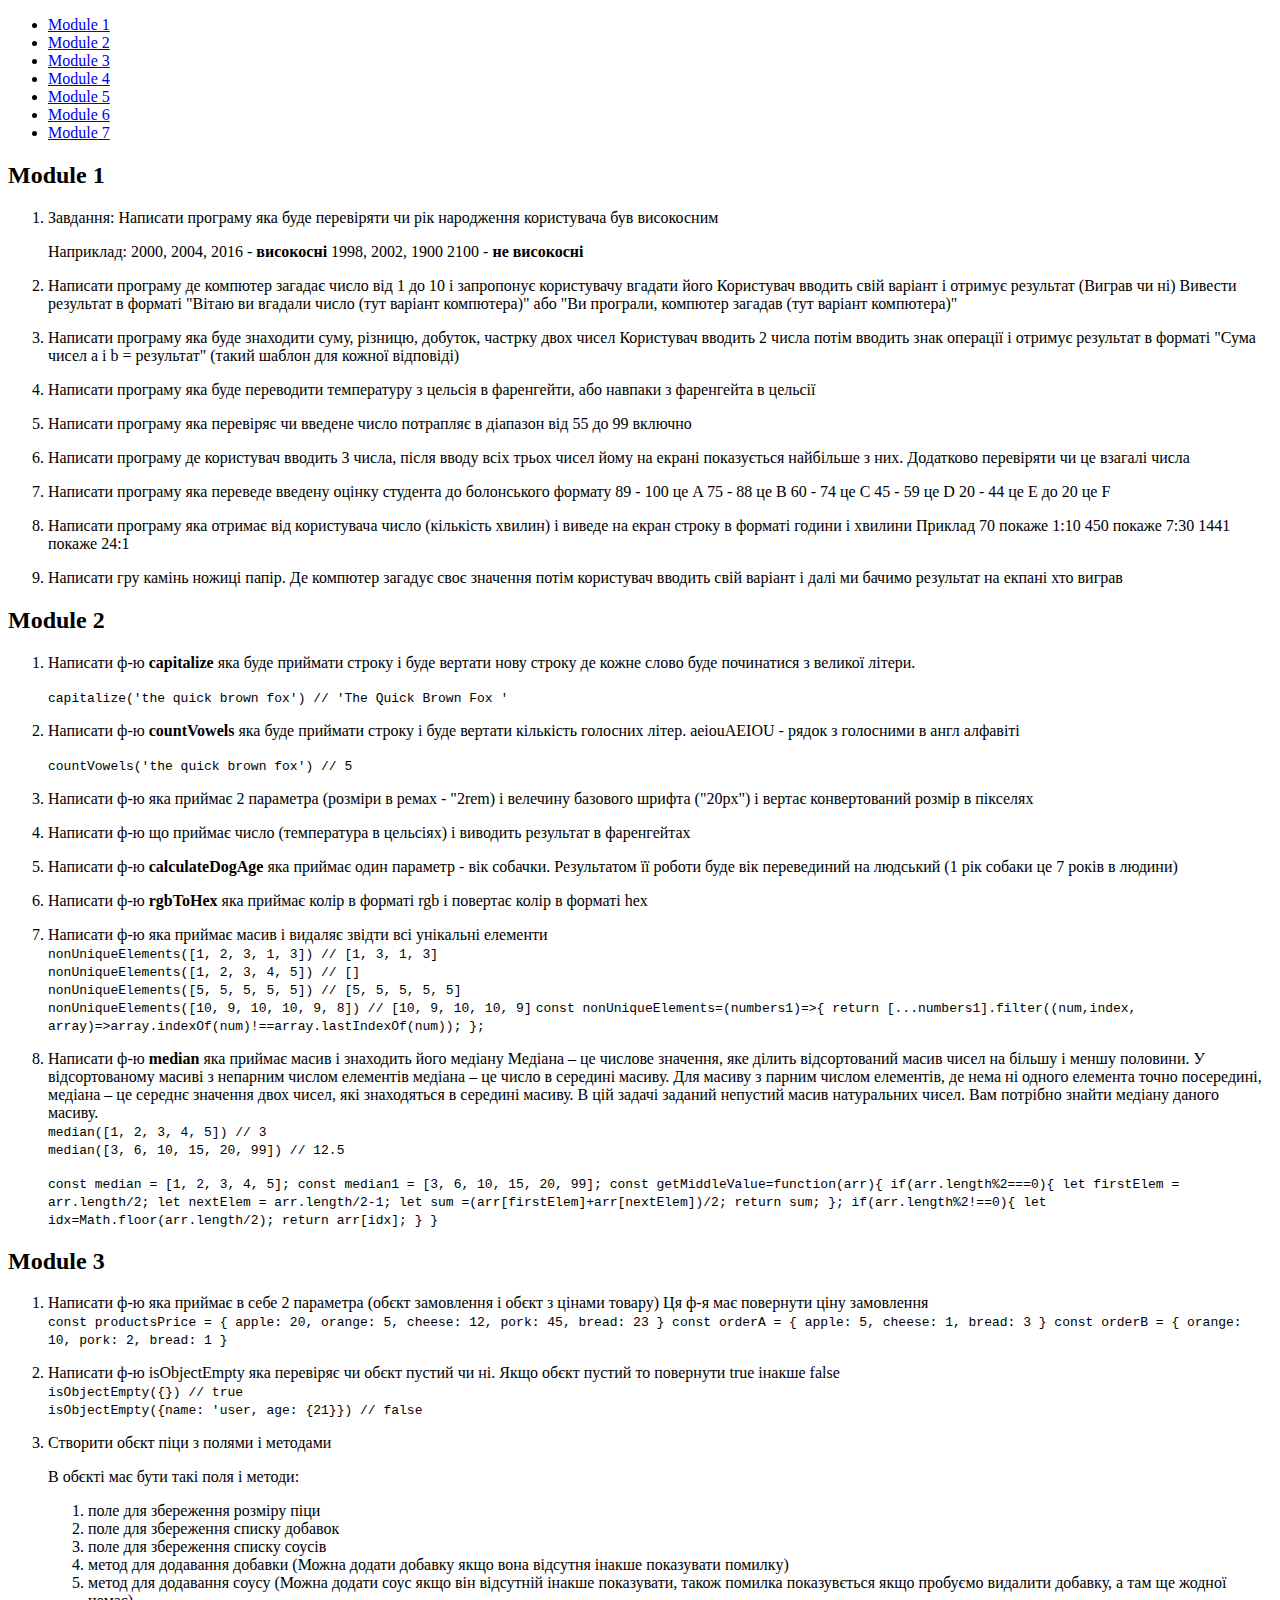
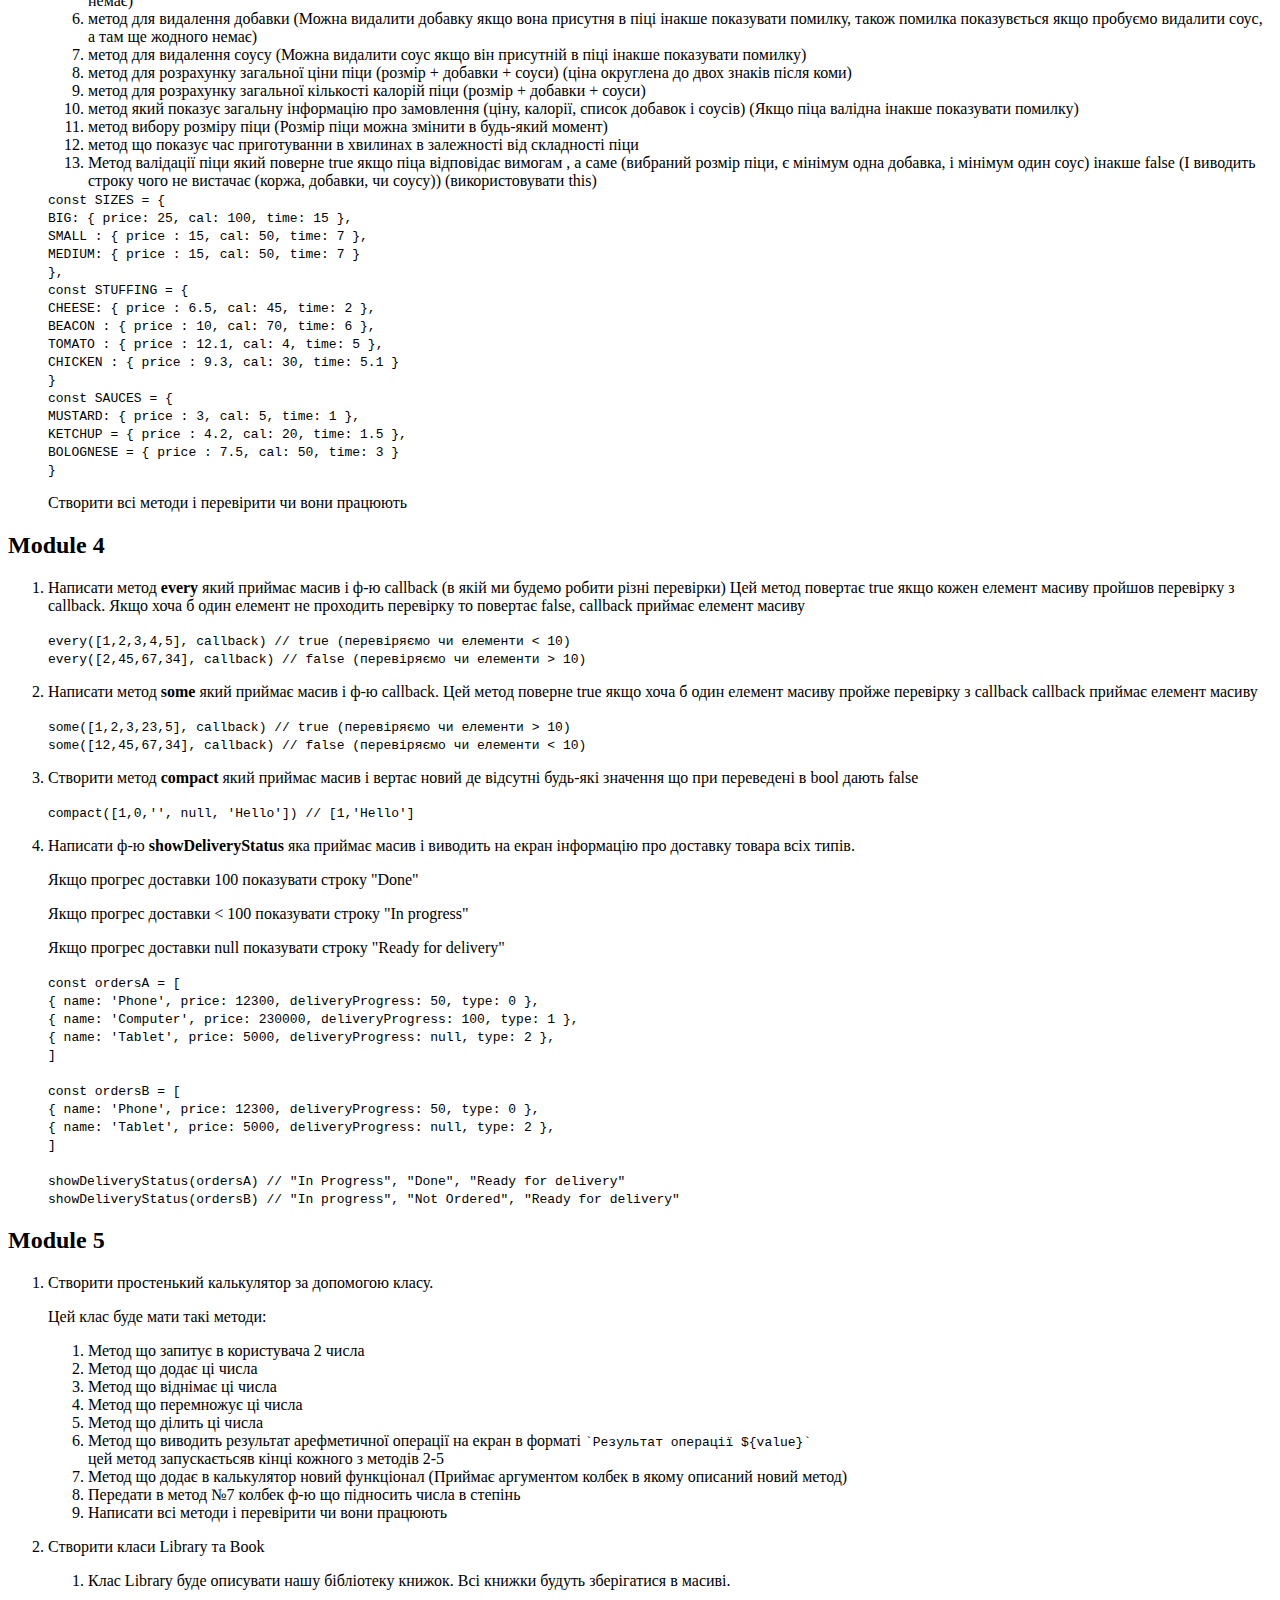
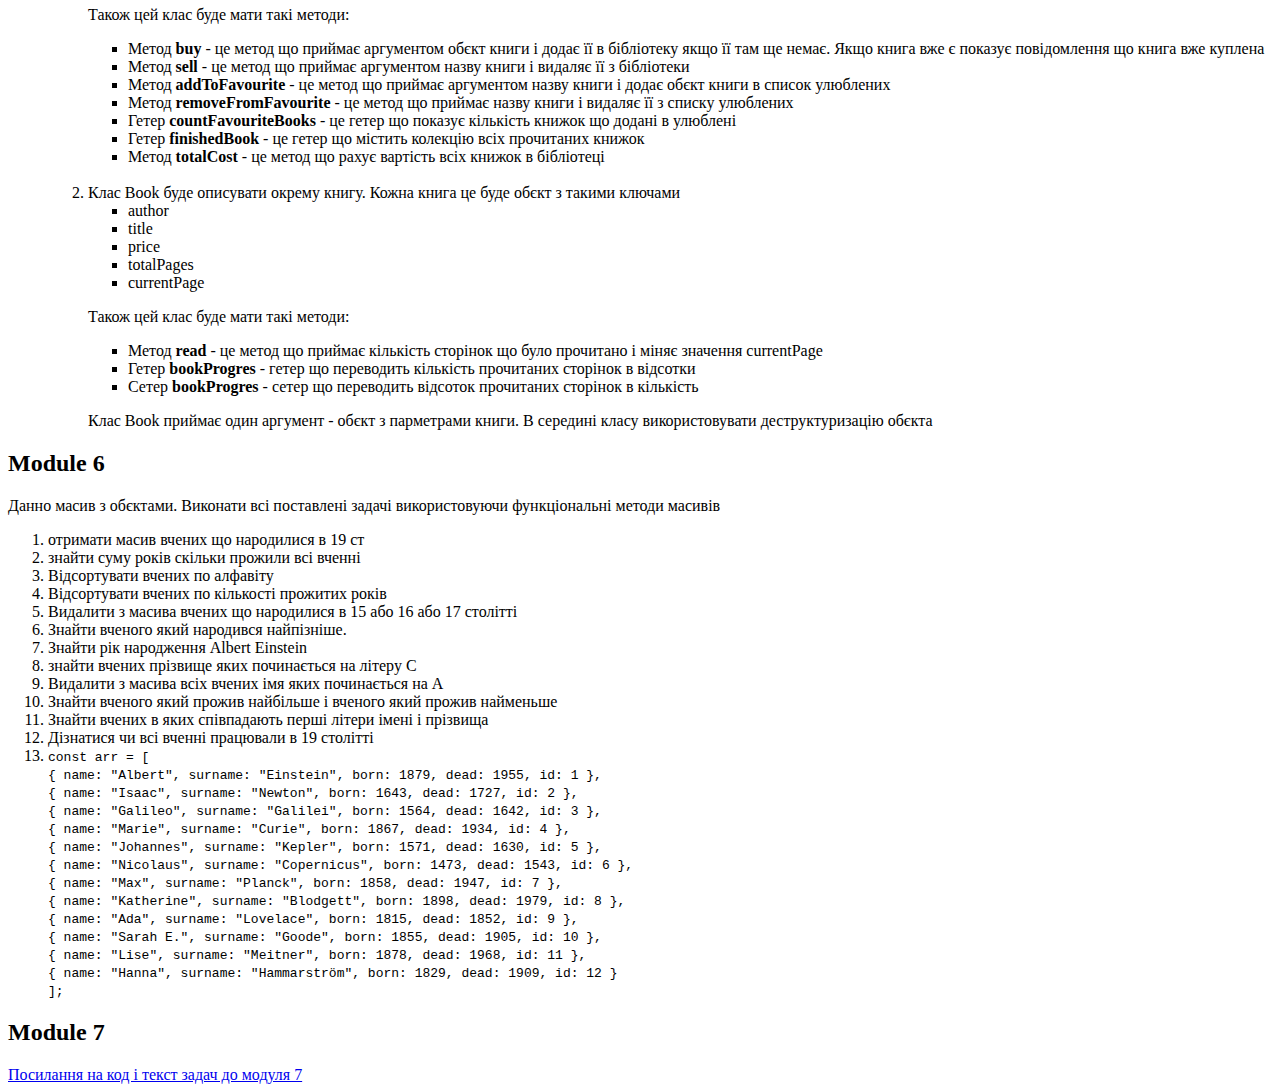
==== task.html @ 3f0f8b0e "task-mod-6" ====
<!DOCTYPE html>
<html lang="en">
  <head>
    <meta charset="UTF-8" />
    <meta name="viewport" content="width=device-width, initial-scale=1.0" />
    <title>Document</title>
  </head>
  <body>
    <div class="container">
      <ul>
        <li>
          <a href="#m1">Module 1</a>
        </li>
        <li><a href="#m2">Module 2</a></li>
        <li><a href="#m3">Module 3</a></li>
        <li><a href="#m4">Module 4</a></li>
        <li><a href="#m5">Module 5</a></li>
        <li><a href="#m6">Module 6</a></li>
        <li><a href="#m7">Module 7</a></li>
      </ul>
      <article id="m1">
        <h2 class="title">Module 1</h2>
        <ol>
          <li>
            <p>
              Завдання: Написати програму яка буде перевіряти чи рік народження
              користувача був високосним
            </p>
            <p>
              Наприклад: 2000, 2004, 2016 - <strong>високосні</strong> 1998,
              2002, 1900 2100 - <strong> не високосні</strong>
            </p>
          </li>
          <li>
            <p>
              Написати програму де компютер загадає число від 1 до 10 і
              запропонує користувачу вгадати його Користувач вводить свій
              варіант і отримує результат (Виграв чи ні) Вивести результат в
              форматі "Вітаю ви вгадали число (тут варіант компютера)" або "Ви
              програли, компютер загадав (тут варіант компютера)"
            </p>
          </li>
          <li>
            <p>
              Написати програму яка буде знаходити суму, різницю, добуток,
              частрку двох чисел Користувач вводить 2 числа потім вводить знак
              операції і отримує результат в форматі "Сума чисел a i b =
              результат" (такий шаблон для кожної відповіді)
            </p>
          </li>
          <li>
            <p>
              Написати програму яка буде переводити температуру з цельсія в
              фаренгейти, або навпаки з фаренгейта в цельсії
            </p>
          </li>
          <li>
            <p>
              Написати програму яка перевіряє чи введене число потрапляє в
              діапазон від 55 до 99 включно
            </p>
          </li>
          <li>
            <p>
              Написати програму де користувач вводить 3 числа, після вводу всіх
              трьох чисел йому на екрані показується найбільше з них. Додатково
              перевіряти чи це взагалі числа
            </p>
          </li>
          <li>
            <p>
              Написати програму яка переведе введену оцінку студента до
              болонського формату 89 - 100 це A 75 - 88 це В 60 - 74 це С 45 -
              59 це D 20 - 44 це Е до 20 це F
            </p>
          </li>
          <li>
            <p>
              Написати програму яка отримає від користувача число (кількість
              хвилин) і виведе на екран строку в форматі години і хвилини
              Приклад 70 покаже 1:10 450 покаже 7:30 1441 покаже 24:1
            </p>
          </li>
          <li>
            <p>
              Написати гру камінь ножиці папір. Де компютер загадує своє
              значення потім користувач вводить свій варіант і далі ми бачимо
              результат на екпані хто виграв
            </p>
          </li>
        </ol>
      </article>
      <article id="m2">
        <h2>Module 2</h2>
        <ol>
          <li>
            <p>
              Написати ф-ю <strong>capitalize</strong> яка буде приймати строку
              і буде вертати нову строку де кожне слово буде починатися з
              великої літери.
            </p>
            <p>
              <code>
                capitalize('the quick brown fox') // 'The Quick Brown Fox '
              </code>
            </p>
          </li>
          <li>
            <p>
              Написати ф-ю <strong>countVowels</strong> яка буде приймати строку
              і буде вертати кількість голосних літер. aeiouAEIOU - рядок з
              голосними в англ алфавіті
            </p>
            <p>
              <code>
                countVowels('the quick brown fox') // 5
              </code>
            </p>
          </li>
          <li>
            <p>
              Написати ф-ю яка приймає 2 параметра (розміри в ремах - "2rem) і
              велечину базового шрифта ("20px") і вертає конвертований розмір в
              пікселях
            </p>
          </li>
          <li>
            <p>
              Написати ф-ю що приймає число (температура в цельсіях) і виводить
              результат в фаренгейтах
            </p>
          </li>
          <li>
            <p>
              Написати ф-ю <strong>calculateDogAge</strong> яка приймає один
              параметр - вік собачки. Результатом її роботи буде вік перевединий
              на людський (1 рік собаки це 7 років в людини)
            </p>
          </li>
          <li>
            <p>
              Написати ф-ю <strong>rgbToHex</strong> яка приймає колір в форматі
              rgb і повертає колір в форматі hex
            </p>
          </li>
          <li>
            <p>
              Написати ф-ю яка приймає масив і видаляє звідти всі унікальні
              елементи
              <br />
              <code>nonUniqueElements([1, 2, 3, 1, 3]) // [1, 3, 1, 3]</code>
              <br />
              <code>nonUniqueElements([1, 2, 3, 4, 5]) // []</code>
              <br />
              <code>nonUniqueElements([5, 5, 5, 5, 5]) // [5, 5, 5, 5, 5]</code>
              <br />
              <code
                >nonUniqueElements([10, 9, 10, 10, 9, 8]) // [10, 9, 10, 10,
                9]</code
              >
              <code
                >const nonUniqueElements=(numbers1)=>{
                return [...numbers1].filter((num,index, array)=>array.indexOf(num)!==array.lastIndexOf(num));
            }; </code>
            </p>
          </li>
          <li>
            <p>
              Написати ф-ю <strong>median</strong> яка приймає масив і знаходить
              його медіану Медіана – це числове значення, яке ділить
              відсортований масив чисел на більшу і меншу половини. У
              відсортованому масиві з непарним числом елементів медіана – це
              число в середині масиву. Для масиву з парним числом елементів, де
              нема ні одного елемента точно посередині, медіана – це середнє
              значення двох чисел, які знаходяться в середині масиву. В цій
              задачі заданий непустий масив натуральних чисел. Вам потрібно
              знайти медіану даного масиву.
              <br />
              <code>median([1, 2, 3, 4, 5]) // 3</code>
              <br />
              <code>median([3, 6, 10, 15, 20, 99]) // 12.5</code>
            </p>
            <code>const median = [1, 2, 3, 4, 5];
const median1 = [3, 6, 10, 15, 20, 99];
const getMiddleValue=function(arr){
    if(arr.length%2===0){
        let firstElem = arr.length/2;
        let nextElem = arr.length/2-1;
        let sum =(arr[firstElem]+arr[nextElem])/2;
        return sum;
    };
    if(arr.length%2!==0){
let idx=Math.floor(arr.length/2);
return arr[idx];
    }
}</code>
          </li>
        </ol>
      </article>
      <article id="m3">
        <h2>Module 3</h2>
        <ol>
          <li>
            <p>
              Написати ф-ю яка приймає в себе 2 параметра (обєкт замовлення і
              обєкт з цінами товару) Ця ф-я має повернути ціну замовлення
              <br />
              <code>
                const productsPrice = { apple: 20, orange: 5, cheese: 12, pork:
                45, bread: 23 } const orderA = { apple: 5, cheese: 1, bread: 3 }
                const orderB = { orange: 10, pork: 2, bread: 1 }</code
              >
            </p>
          </li>
          <li>
            <p>
              Написати ф-ю isObjectEmpty яка перевіряє чи обєкт пустий чи ні.
              Якщо обєкт пустий то повернути true інакше false
              <br />
              <code>
                isObjectEmpty({}) // true
                <br />
                isObjectEmpty({name: 'user, age: {21}}) // false
              </code>
            </p>
          </li>
          <li>
            <p>Створити обєкт піци з полями і методами</p>
            <p>В обєкті має бути такі поля і методи:</p>
            <ol>
              <li>поле для збереження розміру піци</li>
              <li>поле для збереження списку добавок</li>
              <li>поле для збереження списку соусів</li>
              <li>
                метод для додавання добавки (Можна додати добавку якщо вона
                відсутня інакше показувати помилку)
              </li>
              <li>
                метод для додавання соусу (Можна додати соус якщо він відсутній
                інакше показувати, також помилка показувється якщо пробуємо
                видалити добавку, а там ще жодної немає)
              </li>
              <li>
                метод для видалення добавки (Можна видалити добавку якщо вона
                присутня в піці інакше показувати помилку, також помилка
                показувється якщо пробуємо видалити соус, а там ще жодного
                немає)
              </li>
              <li>
                метод для видалення соусу (Можна видалити соус якщо він
                присутній в піці інакше показувати помилку)
              </li>
              <li>
                метод для розрахунку загальної ціни піци (розмір + добавки +
                соуси) (ціна округлена до двох знаків після коми)
              </li>
              <li>
                метод для розрахунку загальної кількості калорій піци (розмір +
                добавки + соуси)
              </li>
              <li>
                метод який показує загальну інформацію про замовлення (ціну,
                калорії, список добавок і соусів) (Якщо піца валідна інакше
                показувати помилку)
              </li>
              <li>
                метод вибору розміру піци (Розмір піци можна змінити в будь-який
                момент)
              </li>
              <li>
                метод що показує час приготуванни в хвилинах в залежності від
                складності піци
              </li>
              <li>
                Метод валідації піци який поверне true якщо піца відповідає
                вимогам , а саме (вибраний розмір піци, є мінімум одна добавка,
                і мінімум один соус) інакше false (І виводить строку чого не
                вистачає (коржа, добавки, чи соусу)) (використовувати this)
              </li>
            </ol>
            <code>
              const SIZES = {
              <br />
              BIG: { price: 25, cal: 100, time: 15 },
              <br />
              SMALL : { price : 15, cal: 50, time: 7 },
              <br />
              MEDIUM: { price : 15, cal: 50, time: 7 }
              <br />
              },
            </code>
            <br />
            <code>
              const STUFFING = {
              <br />
              CHEESE: { price : 6.5, cal: 45, time: 2 },
              <br />
              BEACON : { price : 10, cal: 70, time: 6 },
              <br />
              TOMATO : { price : 12.1, cal: 4, time: 5 },
              <br />
              CHICKEN : { price : 9.3, cal: 30, time: 5.1 }
              <br />
              }
            </code>
            <br />
            <code>
              const SAUCES = {
              <br />
              MUSTARD: { price : 3, cal: 5, time: 1 },
              <br />
              KETCHUP = { price : 4.2, cal: 20, time: 1.5 },
              <br />
              BOLOGNESE = { price : 7.5, cal: 50, time: 3 }
              <br />
              }
            </code>
            <p>Створити всі методи і перевірити чи вони працюють</p>
          </li>
        </ol>
      </article>
      <article id="m4">
        <h2>Module 4</h2>
        <ol>
          <li>
            <p>
              Написати метод <strong> every </strong>який приймає масив і ф-ю
              callback (в якій ми будемо робити різні перевірки) Цей метод
              повертає true якщо кожен елемент масиву пройшов перевірку з
              callback. Якщо хоча б один елемент не проходить перевірку то
              повертає false, callback приймає елемент масиву
            </p>
            <p>
              <code>
                every([1,2,3,4,5], callback) // true (перевіряємо чи елементи <
                10)
                <br />
                every([2,45,67,34], callback) // false (перевіряємо чи елементи
                > 10)
              </code>
            </p>
          </li>
          <li>
            <p>
              Написати метод <strong> some </strong> який приймає масив і ф-ю
              callback. Цей метод поверне true якщо хоча б один елемент масиву
              пройже перевірку з callback callback приймає елемент масиву
            </p>
            <p>
              <code>
                some([1,2,3,23,5], callback) // true (перевіряємо чи елементи >
                10)
                <br />
                some([12,45,67,34], callback) // false (перевіряємо чи елементи
                < 10)
              </code>
            </p>
          </li>
          <li>
            <p>
              Створити метод <strong> compact </strong> який приймає масив і
              вертає новий де відсутні будь-які значення що при переведені в
              bool дають false
            </p>
            <p>
              <code>
                compact([1,0,'', null, 'Hello']) // [1,'Hello']
              </code>
            </p>
          </li>
          <li>
            <p>
              Написати ф-ю <strong> showDeliveryStatus </strong> яка приймає
              масив і виводить на екран інформацію про доставку товара всіх
              типів.
            </p>
            <p>Якщо прогрес доставки 100 показувати строку "Done"</p>
            <p>Якщо прогрес доставки < 100 показувати строку "In progress"</p>
            <p>
              Якщо прогрес доставки null показувати строку "Ready for delivery"
            </p>
            <p>
              <code>
                const ordersA = [
                <br />
                { name: 'Phone', price: 12300, deliveryProgress: 50, type: 0 },
                <br />
                { name: 'Computer', price: 230000, deliveryProgress: 100, type:
                1 },
                <br />
                { name: 'Tablet', price: 5000, deliveryProgress: null, type: 2
                }, <br />
                ]
              </code>
              <br />
              <br />
              <code>
                const ordersB = [
                <br />
                { name: 'Phone', price: 12300, deliveryProgress: 50, type: 0 },
                <br />
                { name: 'Tablet', price: 5000, deliveryProgress: null, type: 2
                },
                <br />
                ]
              </code>
              <br />
              <br />
              <code>
                showDeliveryStatus(ordersA) // "In Progress", "Done", "Ready for
                delivery"
                <br />
                showDeliveryStatus(ordersB) // "In progress", "Not Ordered",
                "Ready for delivery"
              </code>
            </p>
          </li>
        </ol>
      </article>
      <article id="m5">
        <h2>Module 5</h2>
        <ol>
          <li>
            <p>
              Створити простенький калькулятор за допомогою класу.
            </p>
            <p>Цей клас буде мати такі методи:</p>
            <ol>
              <li>Метод що запитує в користувача 2 числа</li>
              <li>
                Метод що додає ці числа
              </li>
              <li>Метод що віднімає ці числа</li>
              <li>Метод що перемножує ці числа</li>
              <li>Метод що ділить ці числа</li>
              <li>
                Метод що виводить результат арефметичної операції на екран в
                форматі <code> `Результат операції ${value}`</code>
                <br />
                цей метод запускаєтьсяв кінці кожного з методів 2-5
              </li>
              <li>
                Метод що додає в калькулятор новий функціонал (Приймає
                аргументом колбек в якому описаний новий метод)
              </li>
              <li>
                Передати в метод №7 колбек ф-ю що підносить числа в степінь
              </li>
              <li>Написати всі методи і перевірити чи вони працюють</li>
            </ol>
          </li>
          <li>
            <p>Створити класи Library та Book</p>
            <ol>
              <li>
                Клас Library буде описувати нашу бібліотеку книжок. Всі книжки
                будуть зберігатися в масиві.
                <p>Також цей клас буде мати такі методи:</p>
                <ul>
                  <li>
                    Метод <strong>buy</strong> - це метод що приймає аргументом
                    обєкт книги і додає її в бібліотеку якщо її там ще немає.
                    Якщо книга вже є показує повідомлення що книга вже куплена
                  </li>
                  <li>
                    Метод <strong>sell</strong> - це метод що приймає аргументом
                    назву книги і видаляє її з бібліотеки
                  </li>
                  <li>
                    Метод <strong>addToFavourite</strong> - це метод що приймає
                    аргументом назву книги і додає обєкт книги в список
                    улюблених
                  </li>
                  <li>
                    Метод <strong>removeFromFavourite</strong> - це метод що
                    приймає назву книги і видаляє її з списку улюблених
                  </li>
                  <li>
                    Гетер <strong>сountFavouriteBooks</strong> - це гетер що
                    показує кількість книжок що додані в улюблені
                  </li>
                  <li>
                    Гетер <strong>finishedBook</strong> - це гетер що містить
                    колекцію всіх прочитаних книжок
                  </li>
                  <li>
                    Метод <strong>totalCost</strong> - це метод що рахує
                    вартість всіх книжок в бібліотеці
                    <br />
                    <br />
                  </li>
                </ul>
              </li>
              <li>
                Клас Book буде описувати окрему книгу. Кожна книга це буде обєкт
                з такими ключами
                <ul>
                  <li>author</li>
                  <li>title</li>
                  <li>price</li>
                  <li>totalPages</li>
                  <li>currentPage</li>
                </ul>
                <p>Також цей клас буде мати такі методи:</p>
                <ul>
                  <li>
                    Метод <strong>read</strong> - це метод що приймає кількість
                    сторінок що було прочитано і міняє значення currentPage
                  </li>
                  <li>
                    Гетер <strong>bookProgres</strong> - гетер що переводить
                    кількість прочитаних сторінок в відсотки
                  </li>
                  <li>
                    Сетер <strong>bookProgres</strong> - сетер що переводить
                    відсоток прочитаних сторінок в кількість
                  </li>
                </ul>
                <p>
                  Клас Book приймає один аргумент - обєкт з парметрами книги. В
                  середині класу використовувати деструктуризацію обєкта
                </p>
              </li>
            </ol>
          </li>
        </ol>
      </article>
      <article id="m6">
        <h2>Module 6</h2>
        <p>
          Данно масив з обєктами. Виконати всі поставлені задачі використовуючи
          функціональні методи масивів
        </p>
        <ol>
          <li>отримати масив вчених що народилися в 19 ст</li>
          <li>знайти суму років скільки прожили всі вченні</li>
          <li>Відсортувати вчених по алфавіту</li>
          <li>Відсортувати вчених по кількості прожитих років</li>
          <li>
            Видалити з масива вчених що народилися в 15 або 16 або 17 столітті
          </li>
          <li>Знайти вченого який народився найпізніше.</li>
          <li>Знайти рік народження Albert Einstein</li>
          <li>знайти вчених прізвище яких починається на літеру С</li>
          <li>Видалити з масива всіх вчених імя яких починається на A</li>
          <li>
            Знайти вченого який прожив найбільше і вченого який прожив найменьше
          </li>
          <li>
            Знайти вчених в яких співпадають перші літери імені і прізвища
          </li>
          <li>Дізнатися чи всі вченні працювали в 19 столітті</li>
          <li>
            <code>
              const arr = [
              <br />
              { name: "Albert", surname: "Einstein", born: 1879, dead: 1955, id:
              1 },
              <br />
              { name: "Isaac", surname: "Newton", born: 1643, dead: 1727, id: 2
              },
              <br />
              { name: "Galileo", surname: "Galilei", born: 1564, dead: 1642, id:
              3 },
              <br />
              { name: "Marie", surname: "Curie", born: 1867, dead: 1934, id: 4
              },
              <br />
              { name: "Johannes", surname: "Kepler", born: 1571, dead: 1630, id:
              5 },
              <br />
              { name: "Nicolaus", surname: "Copernicus", born: 1473, dead: 1543,
              id: 6 },
              <br />
              { name: "Max", surname: "Planck", born: 1858, dead: 1947, id: 7 },
              <br />
              { name: "Katherine", surname: "Blodgett", born: 1898, dead: 1979,
              id: 8 },
              <br />
              { name: "Ada", surname: "Lovelace", born: 1815, dead: 1852, id: 9
              },
              <br />
              { name: "Sarah E.", surname: "Goode", born: 1855, dead: 1905, id:
              10 },
              <br />
              { name: "Lise", surname: "Meitner", born: 1878, dead: 1968, id: 11
              },
              <br />
              { name: "Hanna", surname: "Hammarström", born: 1829, dead: 1909,
              id: 12 }
              <br />
              ];
            </code>
          </li>
        </ol>
      </article>
      <article id="m7">
        <h2>Module 7</h2>
        <a
          href="https://github.com/VovaMelnyk/FE16/tree/master/JS/DOM%20practice"
          target="_blank"
          >Посилання на код і текст задач до модуля 7</a
        >
      </article>
    </div>
  </body>
</html>
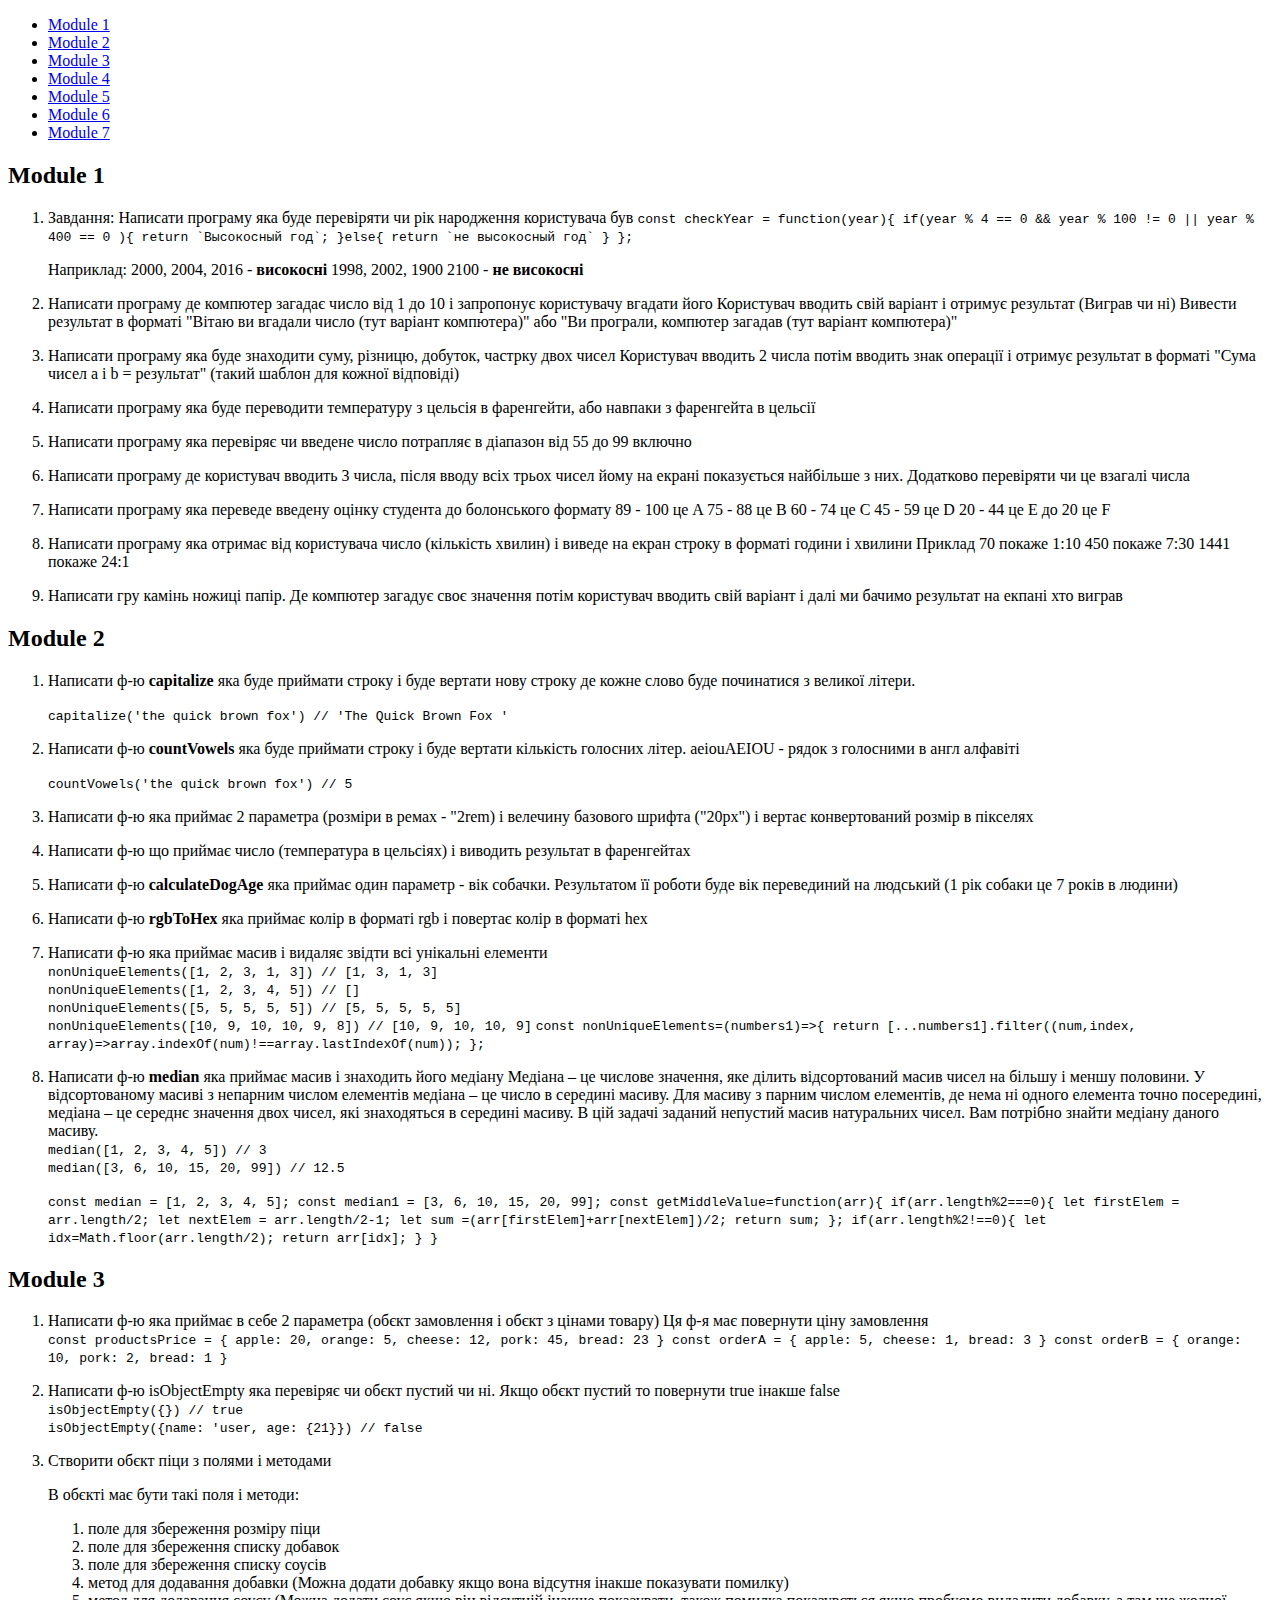
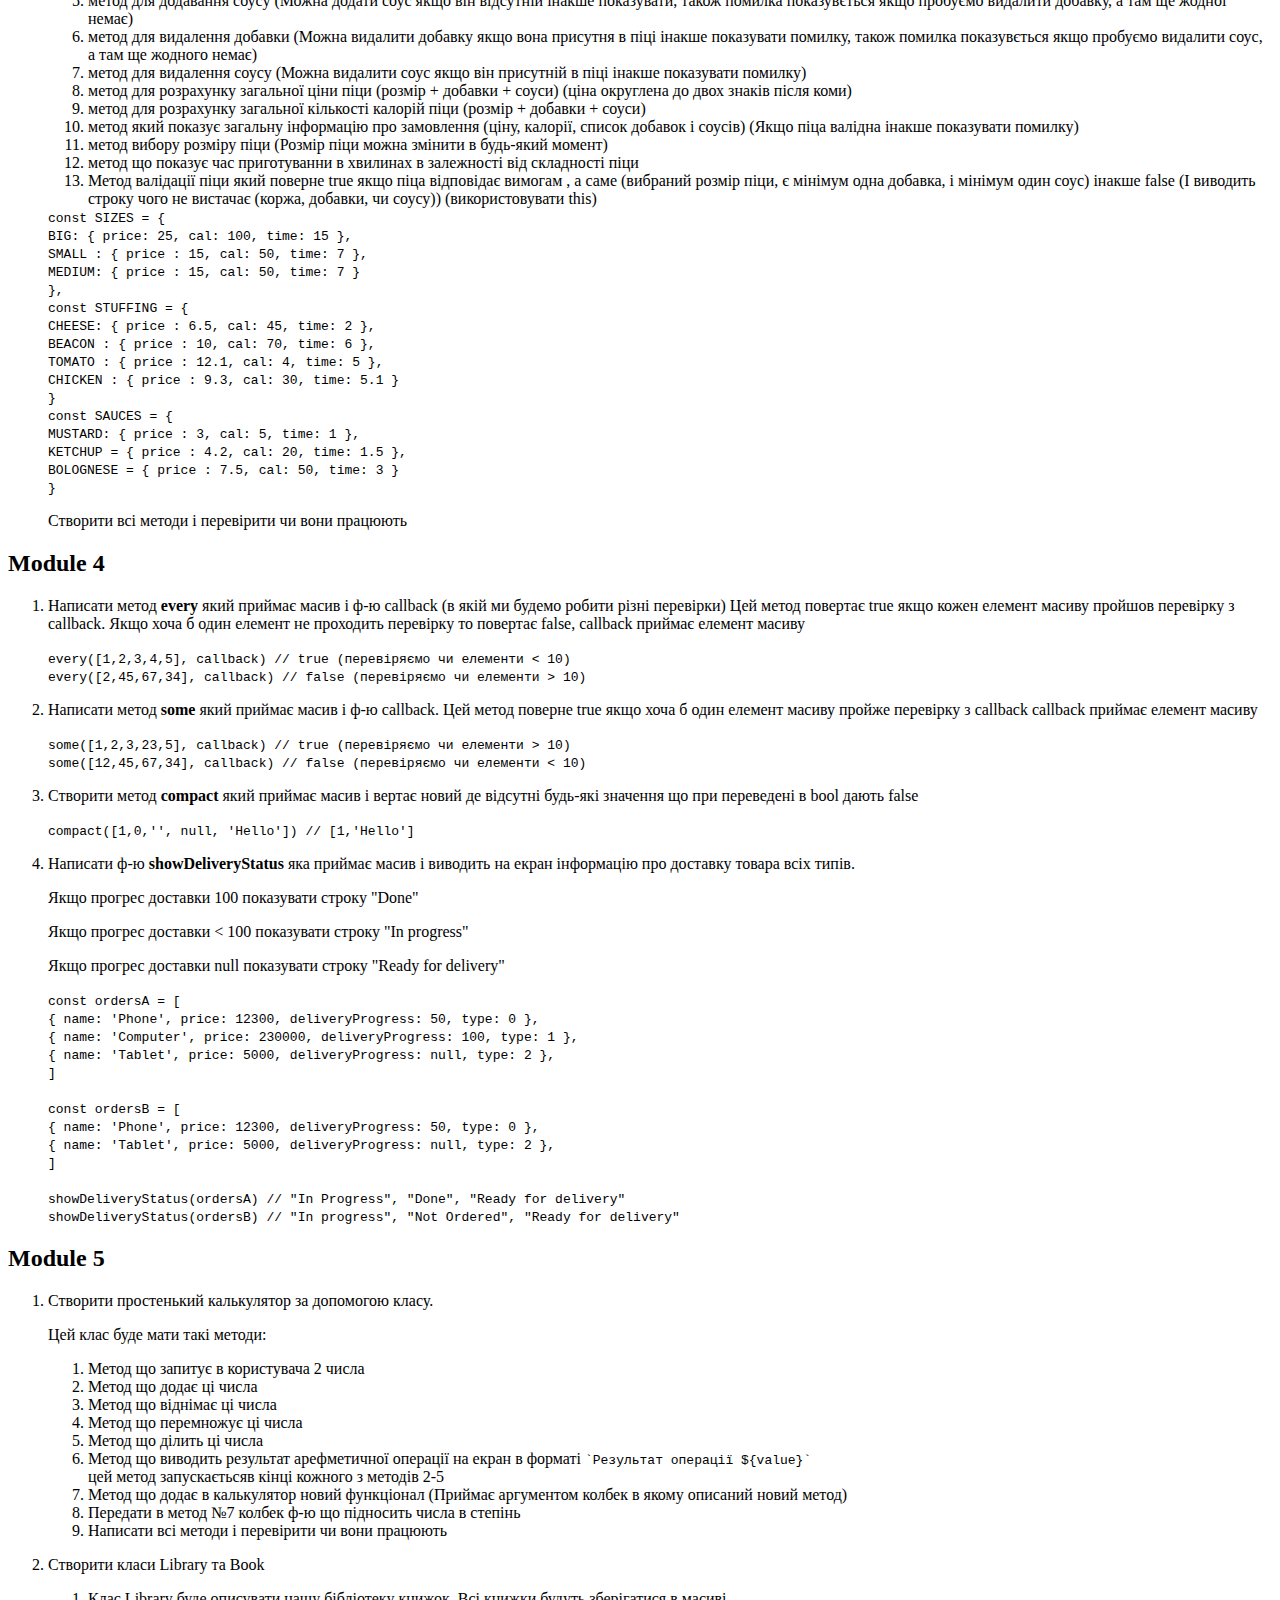
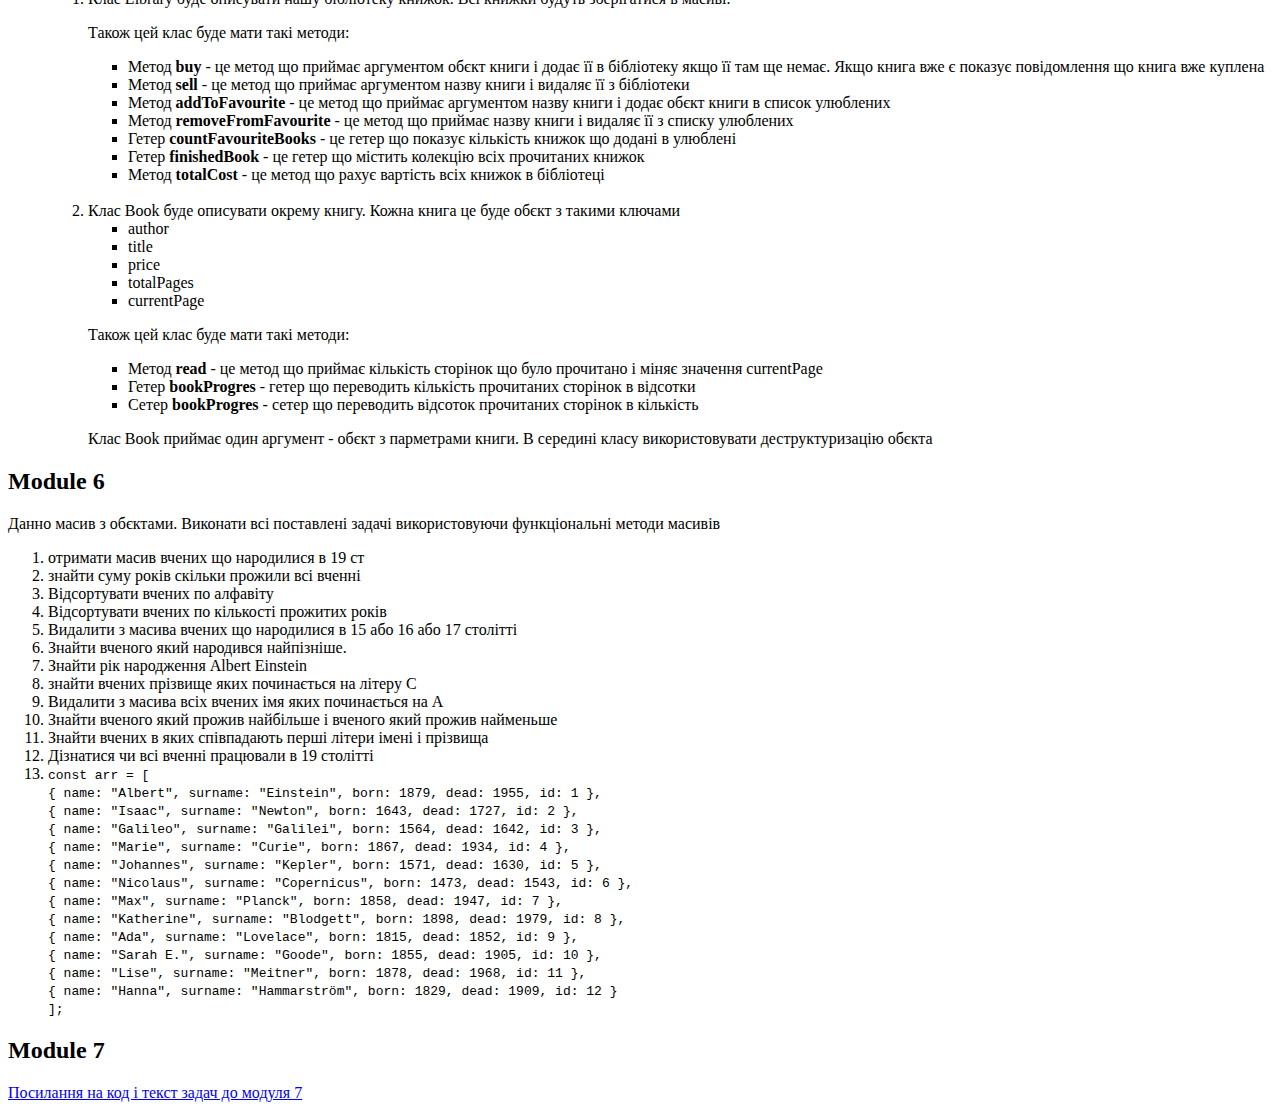
==== commit cb9ca765: "6-2задачи" ====
--- a/task.html
+++ b/task.html
@@ -24,7 +24,15 @@
           <li>
             <p>
               Завдання: Написати програму яка буде перевіряти чи рік народження
-              користувача був високосним
+              користувача був 
+              <code>const checkYear = function(year){
+                if(year % 4 == 0 && year % 100 != 0 || year % 400 == 0 
+                ){
+                  return `Высокосный год`;
+                }else{
+                  return `не высокосный год`
+                }
+                };</code>
             </p>
             <p>
               Наприклад: 2000, 2004, 2016 - <strong>високосні</strong> 1998,
